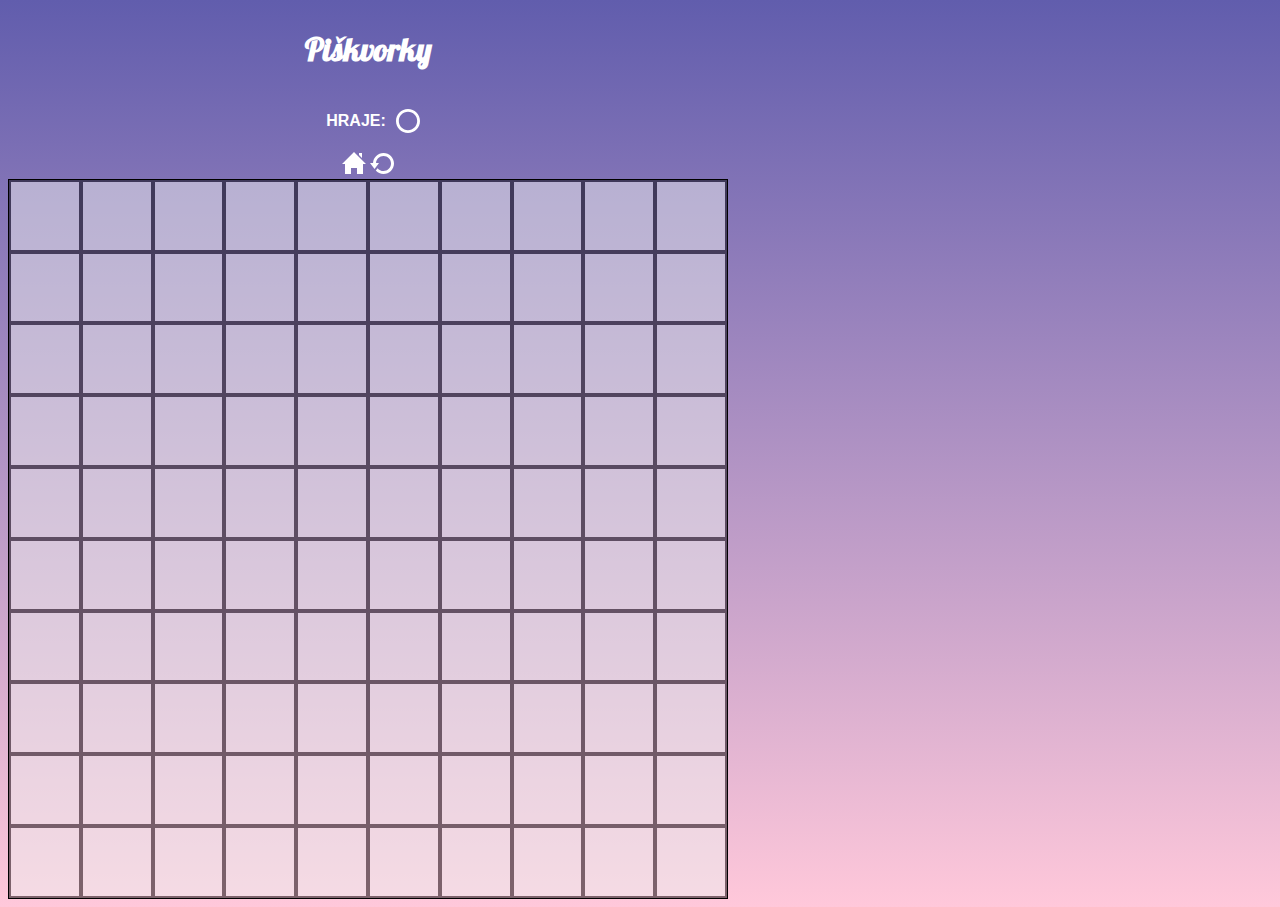
==== hra.html @ bcb6e51d "uloha2" ====
<!DOCTYPE html>
<html lang="en">
  <head>
    <meta charset="UTF-8" />
    <meta name="viewport" content="width=device-width, initial-scale=1.0" />
    <title>Piškvorky</title>
    <link rel="stylesheet" href="style.css" />
    <link rel="preconnect" href="https://fonts.googleapis.com" />
    <link rel="preconnect" href="https://fonts.gstatic.com" crossorigin />
    <link
      href="https://fonts.googleapis.com/css2?family=Lobster&display=swap"
      rel="stylesheet"
    />
  </head>
  <body class="body-game">
    <h1 class="header">Piškvorky</h1>
    <div class="menu">
      <p class="menu--plays"><strong>hraje:</strong></p>
      <img class="img--circle" src="circle.svg" alt="circle" />
    </div>
    <div class="icon-container">
      <a href="index.html"
        ><img class="img--home" src="home.svg" alt="home"
      /></a>
      <a href="hra.html"
        ><img class="img--restart" src="restart.svg" alt="restart"
      /></a>
    </div>
    <div class="game__box">
      <button class="game__box--square"></button>
      <button class="game__box--square"></button>
      <button class="game__box--square"></button>
      <button class="game__box--square"></button>
      <button class="game__box--square"></button>
      <button class="game__box--square"></button>
      <button class="game__box--square"></button>
      <button class="game__box--square"></button>
      <button class="game__box--square"></button>
      <button class="game__box--square"></button>
      <button class="game__box--square"></button>
      <button class="game__box--square"></button>
      <button class="game__box--square"></button>
      <button class="game__box--square"></button>
      <button class="game__box--square"></button>
      <button class="game__box--square"></button>
      <button class="game__box--square"></button>
      <button class="game__box--square"></button>
      <button class="game__box--square"></button>
      <button class="game__box--square"></button>
      <button class="game__box--square"></button>
      <button class="game__box--square"></button>
      <button class="game__box--square"></button>
      <button class="game__box--square"></button>
      <button class="game__box--square"></button>
      <button class="game__box--square"></button>
      <button class="game__box--square"></button>
      <button class="game__box--square"></button>
      <button class="game__box--square"></button>
      <button class="game__box--square"></button>
      <button class="game__box--square"></button>
      <button class="game__box--square"></button>
      <button class="game__box--square"></button>
      <button class="game__box--square"></button>
      <button class="game__box--square"></button>
      <button class="game__box--square"></button>
      <button class="game__box--square"></button>
      <button class="game__box--square"></button>
      <button class="game__box--square"></button>
      <button class="game__box--square"></button>
      <button class="game__box--square"></button>
      <button class="game__box--square"></button>
      <button class="game__box--square"></button>
      <button class="game__box--square"></button>
      <button class="game__box--square"></button>
      <button class="game__box--square"></button>
      <button class="game__box--square"></button>
      <button class="game__box--square"></button>
      <button class="game__box--square"></button>
      <button class="game__box--square"></button>
      <button class="game__box--square"></button>
      <button class="game__box--square"></button>
      <button class="game__box--square"></button>
      <button class="game__box--square"></button>
      <button class="game__box--square"></button>
      <button class="game__box--square"></button>
      <button class="game__box--square"></button>
      <button class="game__box--square"></button>
      <button class="game__box--square"></button>
      <button class="game__box--square"></button>
      <button class="game__box--square"></button>
      <button class="game__box--square"></button>
      <button class="game__box--square"></button>
      <button class="game__box--square"></button>
      <button class="game__box--square"></button>
      <button class="game__box--square"></button>
      <button class="game__box--square"></button>
      <button class="game__box--square"></button>
      <button class="game__box--square"></button>
      <button class="game__box--square"></button>
      <button class="game__box--square"></button>
      <button class="game__box--square"></button>
      <button class="game__box--square"></button>
      <button class="game__box--square"></button>
      <button class="game__box--square"></button>
      <button class="game__box--square"></button>
      <button class="game__box--square"></button>
      <button class="game__box--square"></button>
      <button class="game__box--square"></button>
      <button class="game__box--square"></button>
      <button class="game__box--square"></button>
      <button class="game__box--square"></button>
      <button class="game__box--square"></button>
      <button class="game__box--square"></button>
      <button class="game__box--square"></button>
      <button class="game__box--square"></button>
      <button class="game__box--square"></button>
      <button class="game__box--square"></button>
      <button class="game__box--square"></button>
      <button class="game__box--square"></button>
      <button class="game__box--square"></button>
      <button class="game__box--square"></button>
      <button class="game__box--square"></button>
      <button class="game__box--square"></button>
      <button class="game__box--square"></button>
      <button class="game__box--square"></button>
      <button class="game__box--square"></button>
      <button class="game__box--square"></button>
      <button class="game__box--square"></button>
      <button class="game__box--square"></button>
    </div>
  </body>
</html>
---- style.css ----
.lobster-regular {
  font-family: "Lobster", sans-serif;
  font-weight: 400;
  font-style: normal;
}

* {
  box-sizing: border-box;
}

body {
  display: flex;
  flex-direction: column;
  justify-content: center;
  align-items: center;
  border: 50%;
  background-image: linear-gradient(to bottom, #615dad, #ffc8da);
}

.container {
  border: #283e50;
  background-color: #283e50;
  width: 400px;
  height: 230px;
}

.img {
  width: 400px;
  height: 300px;
  justify-content: center;
  border-radius: 10px 10px 0 0;
}

h1 {
  font-family: Lobster;
  justify-content: center;
  text-align: center;
  color: white;
}

p {
  font-family: Arial, Helvetica, sans-serif;
  font-size: medium;
  color: white;
  text-align: center;
  padding: 5px 10px 5px 10px;
}

.button--rules,
.button--start {
  justify-content: center;
}

.button--rules {
  border: #1fcca4;
  background-color: #1fcca4;
}

.button--start {
  border: #0197f6;
  background-color: #0197f6;
}

.button--rules,
.button--start {
  margin: 0;
  padding: 15px;
  width: 400px;
  height: 50px;
  justify-content: center;
}

.button--rules:hover {
  background-color: #1cbb96
}

.button--start:hover {
  background-color: #0090e9;
}

a {
  color: white;
  text-decoration: none;
}

.body-game {
  display: flex;
  flex-wrap: wrap;
  justify-content: center;
  align-items: center;
  max-width: 80vmin;
}

.menu,
.menu--righticon-container {
  display: flex;
  justify-content: center;
  align-items: center;
}

.menu--plays {
  text-transform: uppercase;
}

.img--circle {
  float: left;
}

.menu {
  justify-content: flex-start;
}

.icon-container {
  justify-content: flex-end;
}

.game__box {
  display: flex;
  flex-wrap: wrap;
  border: black 1px solid;
}

.game__box--square {
  flex-basis: 10%;
  border: 2px solid black;
  opacity: 0.5;
  cursor: pointer;
  aspect-ratio: 1/1;
}

.game__box--square:hover {
  opacity: 0.8;
}

.game__box--square:focus {
  opacity: 0.8;
}
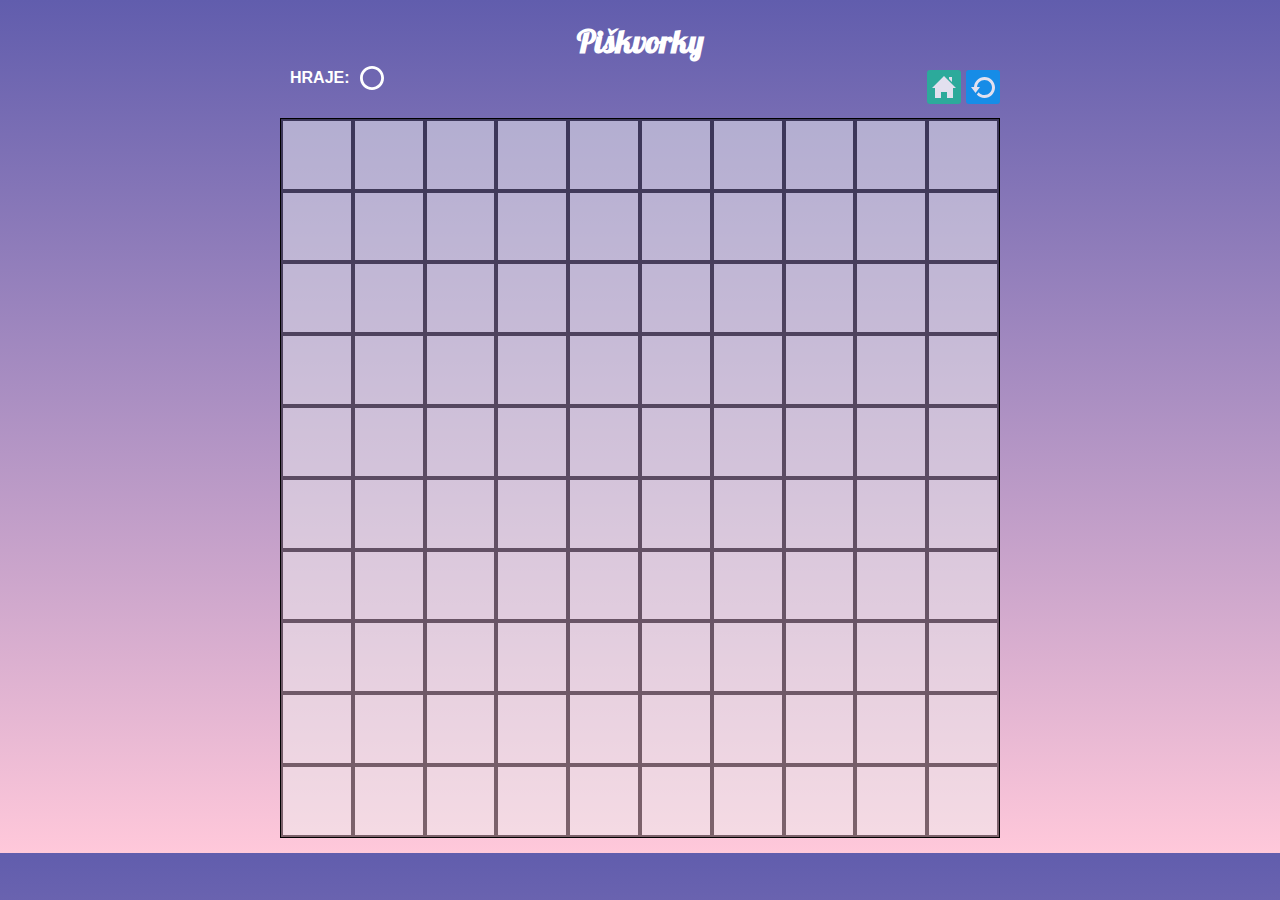
==== commit 40b7d276: "posledni upravy buttons" ====
--- a/hra.html
+++ b/hra.html
@@ -15,16 +15,18 @@
   <body class="body-game">
     <h1 class="header">Piškvorky</h1>
     <div class="menu">
-      <p class="menu--plays"><strong>hraje:</strong></p>
-      <img class="img--circle" src="circle.svg" alt="circle" />
-    </div>
-    <div class="icon-container">
-      <a href="index.html"
-        ><img class="img--home" src="home.svg" alt="home"
-      /></a>
-      <a href="hra.html"
-        ><img class="img--restart" src="restart.svg" alt="restart"
-      /></a>
+      <div class="menu--left">
+        <p class="menu--left__plays"><strong>hraje:</strong></p>
+        <img class="img--circle" src="circle.svg" alt="circle" />
+      </div>
+      <div class="icon-container">
+        <a href="index.html"
+          ><img class="img--home" src="home.svg" alt="home"
+        /></a>
+        <a href="hra.html"
+          ><img class="img--restart" src="restart.svg" alt="restart"
+        /></a>
+      </div>
     </div>
     <div class="game__box">
       <button class="game__box--square"></button>
--- a/style.css
+++ b/style.css
@@ -83,41 +83,51 @@
   text-decoration: none;
 }
 
+/* CSS HRA.HTML */
+
 .body-game {
-  display: flex;
-  flex-wrap: wrap;
-  justify-content: center;
-  align-items: center;
+  min-height: auto;
   max-width: 80vmin;
+  margin: auto;
+  padding-bottom: 15px;
+  box-sizing: border-box;
 }
 
-.menu,
-.menu--righticon-container {
+.menu {
   display: flex;
-  justify-content: center;
-  align-items: center;
+  flex-direction: row;
+  justify-content: space-evenly;
+  padding-bottom: 10px;
+  position: relative;
+  width: 100%;
+  margin-top: 15px;
 }
 
-.menu--plays {
+.menu--left {
+  display: flex;
+  align-items: center;
+  position: absolute;
+  left: 0;
+  bottom: 0;
+}
+
+.menu--left__plays {
   text-transform: uppercase;
 }
 
-.img--circle {
-  float: left;
-}
-
-.menu {
-  justify-content: flex-start;
-}
-
 .icon-container {
-  justify-content: flex-end;
+  display: flex;
+  align-items: center;
+  position: absolute;
+  right: 0;
+  bottom: 0;
 }
 
 .game__box {
   display: flex;
   flex-wrap: wrap;
   border: black 1px solid;
+  margin-top: 10px;
 }
 
 .game__box--square {
@@ -128,10 +138,27 @@
   aspect-ratio: 1/1;
 }
 
-.game__box--square:hover {
+.game__box--square:hover,
+.game__box--square:focus {
   opacity: 0.8;
 }
 
-.game__box--square:focus {
+.img--home {
+  background-color: #1CBB96;
+  border-radius: 3px 3px;
+  cursor: pointer;
   opacity: 0.8;
+  flex-basis: 100%;
+  padding: 5px;
+  margin-right: 5px 5px;
 }
+
+.img--restart {
+  background-color: #0196F5;
+  flex-basis: 100%;
+  border-radius: 3px 3px;
+  cursor: pointer;
+  opacity: 0.8;
+  padding: 5px;
+  margin-left: 5px;
+}
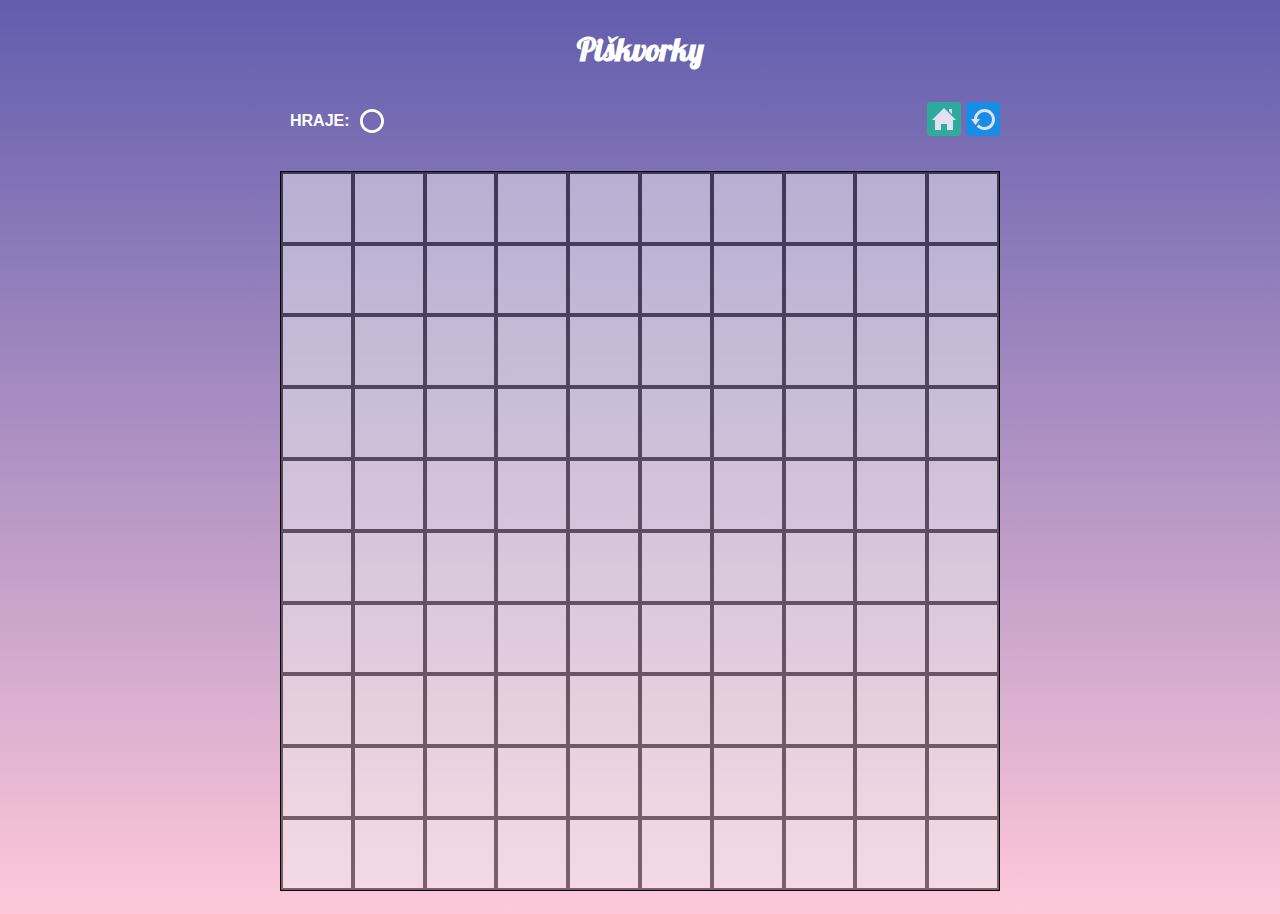
==== commit d62f3c62: "posledni revize-zarovnani" ====
--- a/hra.html
+++ b/hra.html
@@ -12,123 +12,125 @@
       rel="stylesheet"
     />
   </head>
-  <body class="body-game">
-    <h1 class="header">Piškvorky</h1>
-    <div class="menu">
-      <div class="menu--left">
-        <p class="menu--left__plays"><strong>hraje:</strong></p>
-        <img class="img--circle" src="circle.svg" alt="circle" />
+  <body>
+    <div class="body-game">
+      <h1 class="header">Piškvorky</h1>
+      <div class="menu">
+        <div class="menu--left">
+          <p class="menu--left__plays"><strong>hraje:</strong></p>
+          <img class="img--circle" src="circle.svg" alt="circle" />
+        </div>
+        <div class="icon-container">
+          <a href="index.html"
+            ><img class="img--home" src="home.svg" alt="home"
+          /></a>
+          <a href="hra.html"
+            ><img class="img--restart" src="restart.svg" alt="restart"
+          /></a>
+        </div>
       </div>
-      <div class="icon-container">
-        <a href="index.html"
-          ><img class="img--home" src="home.svg" alt="home"
-        /></a>
-        <a href="hra.html"
-          ><img class="img--restart" src="restart.svg" alt="restart"
-        /></a>
+      <div class="game__box">
+        <button class="game__box--square"></button>
+        <button class="game__box--square"></button>
+        <button class="game__box--square"></button>
+        <button class="game__box--square"></button>
+        <button class="game__box--square"></button>
+        <button class="game__box--square"></button>
+        <button class="game__box--square"></button>
+        <button class="game__box--square"></button>
+        <button class="game__box--square"></button>
+        <button class="game__box--square"></button>
+        <button class="game__box--square"></button>
+        <button class="game__box--square"></button>
+        <button class="game__box--square"></button>
+        <button class="game__box--square"></button>
+        <button class="game__box--square"></button>
+        <button class="game__box--square"></button>
+        <button class="game__box--square"></button>
+        <button class="game__box--square"></button>
+        <button class="game__box--square"></button>
+        <button class="game__box--square"></button>
+        <button class="game__box--square"></button>
+        <button class="game__box--square"></button>
+        <button class="game__box--square"></button>
+        <button class="game__box--square"></button>
+        <button class="game__box--square"></button>
+        <button class="game__box--square"></button>
+        <button class="game__box--square"></button>
+        <button class="game__box--square"></button>
+        <button class="game__box--square"></button>
+        <button class="game__box--square"></button>
+        <button class="game__box--square"></button>
+        <button class="game__box--square"></button>
+        <button class="game__box--square"></button>
+        <button class="game__box--square"></button>
+        <button class="game__box--square"></button>
+        <button class="game__box--square"></button>
+        <button class="game__box--square"></button>
+        <button class="game__box--square"></button>
+        <button class="game__box--square"></button>
+        <button class="game__box--square"></button>
+        <button class="game__box--square"></button>
+        <button class="game__box--square"></button>
+        <button class="game__box--square"></button>
+        <button class="game__box--square"></button>
+        <button class="game__box--square"></button>
+        <button class="game__box--square"></button>
+        <button class="game__box--square"></button>
+        <button class="game__box--square"></button>
+        <button class="game__box--square"></button>
+        <button class="game__box--square"></button>
+        <button class="game__box--square"></button>
+        <button class="game__box--square"></button>
+        <button class="game__box--square"></button>
+        <button class="game__box--square"></button>
+        <button class="game__box--square"></button>
+        <button class="game__box--square"></button>
+        <button class="game__box--square"></button>
+        <button class="game__box--square"></button>
+        <button class="game__box--square"></button>
+        <button class="game__box--square"></button>
+        <button class="game__box--square"></button>
+        <button class="game__box--square"></button>
+        <button class="game__box--square"></button>
+        <button class="game__box--square"></button>
+        <button class="game__box--square"></button>
+        <button class="game__box--square"></button>
+        <button class="game__box--square"></button>
+        <button class="game__box--square"></button>
+        <button class="game__box--square"></button>
+        <button class="game__box--square"></button>
+        <button class="game__box--square"></button>
+        <button class="game__box--square"></button>
+        <button class="game__box--square"></button>
+        <button class="game__box--square"></button>
+        <button class="game__box--square"></button>
+        <button class="game__box--square"></button>
+        <button class="game__box--square"></button>
+        <button class="game__box--square"></button>
+        <button class="game__box--square"></button>
+        <button class="game__box--square"></button>
+        <button class="game__box--square"></button>
+        <button class="game__box--square"></button>
+        <button class="game__box--square"></button>
+        <button class="game__box--square"></button>
+        <button class="game__box--square"></button>
+        <button class="game__box--square"></button>
+        <button class="game__box--square"></button>
+        <button class="game__box--square"></button>
+        <button class="game__box--square"></button>
+        <button class="game__box--square"></button>
+        <button class="game__box--square"></button>
+        <button class="game__box--square"></button>
+        <button class="game__box--square"></button>
+        <button class="game__box--square"></button>
+        <button class="game__box--square"></button>
+        <button class="game__box--square"></button>
+        <button class="game__box--square"></button>
+        <button class="game__box--square"></button>
+        <button class="game__box--square"></button>
+        <button class="game__box--square"></button>
       </div>
-    </div>
-    <div class="game__box">
-      <button class="game__box--square"></button>
-      <button class="game__box--square"></button>
-      <button class="game__box--square"></button>
-      <button class="game__box--square"></button>
-      <button class="game__box--square"></button>
-      <button class="game__box--square"></button>
-      <button class="game__box--square"></button>
-      <button class="game__box--square"></button>
-      <button class="game__box--square"></button>
-      <button class="game__box--square"></button>
-      <button class="game__box--square"></button>
-      <button class="game__box--square"></button>
-      <button class="game__box--square"></button>
-      <button class="game__box--square"></button>
-      <button class="game__box--square"></button>
-      <button class="game__box--square"></button>
-      <button class="game__box--square"></button>
-      <button class="game__box--square"></button>
-      <button class="game__box--square"></button>
-      <button class="game__box--square"></button>
-      <button class="game__box--square"></button>
-      <button class="game__box--square"></button>
-      <button class="game__box--square"></button>
-      <button class="game__box--square"></button>
-      <button class="game__box--square"></button>
-      <button class="game__box--square"></button>
-      <button class="game__box--square"></button>
-      <button class="game__box--square"></button>
-      <button class="game__box--square"></button>
-      <button class="game__box--square"></button>
-      <button class="game__box--square"></button>
-      <button class="game__box--square"></button>
-      <button class="game__box--square"></button>
-      <button class="game__box--square"></button>
-      <button class="game__box--square"></button>
-      <button class="game__box--square"></button>
-      <button class="game__box--square"></button>
-      <button class="game__box--square"></button>
-      <button class="game__box--square"></button>
-      <button class="game__box--square"></button>
-      <button class="game__box--square"></button>
-      <button class="game__box--square"></button>
-      <button class="game__box--square"></button>
-      <button class="game__box--square"></button>
-      <button class="game__box--square"></button>
-      <button class="game__box--square"></button>
-      <button class="game__box--square"></button>
-      <button class="game__box--square"></button>
-      <button class="game__box--square"></button>
-      <button class="game__box--square"></button>
-      <button class="game__box--square"></button>
-      <button class="game__box--square"></button>
-      <button class="game__box--square"></button>
-      <button class="game__box--square"></button>
-      <button class="game__box--square"></button>
-      <button class="game__box--square"></button>
-      <button class="game__box--square"></button>
-      <button class="game__box--square"></button>
-      <button class="game__box--square"></button>
-      <button class="game__box--square"></button>
-      <button class="game__box--square"></button>
-      <button class="game__box--square"></button>
-      <button class="game__box--square"></button>
-      <button class="game__box--square"></button>
-      <button class="game__box--square"></button>
-      <button class="game__box--square"></button>
-      <button class="game__box--square"></button>
-      <button class="game__box--square"></button>
-      <button class="game__box--square"></button>
-      <button class="game__box--square"></button>
-      <button class="game__box--square"></button>
-      <button class="game__box--square"></button>
-      <button class="game__box--square"></button>
-      <button class="game__box--square"></button>
-      <button class="game__box--square"></button>
-      <button class="game__box--square"></button>
-      <button class="game__box--square"></button>
-      <button class="game__box--square"></button>
-      <button class="game__box--square"></button>
-      <button class="game__box--square"></button>
-      <button class="game__box--square"></button>
-      <button class="game__box--square"></button>
-      <button class="game__box--square"></button>
-      <button class="game__box--square"></button>
-      <button class="game__box--square"></button>
-      <button class="game__box--square"></button>
-      <button class="game__box--square"></button>
-      <button class="game__box--square"></button>
-      <button class="game__box--square"></button>
-      <button class="game__box--square"></button>
-      <button class="game__box--square"></button>
-      <button class="game__box--square"></button>
-      <button class="game__box--square"></button>
-      <button class="game__box--square"></button>
-      <button class="game__box--square"></button>
-      <button class="game__box--square"></button>
-      <button class="game__box--square"></button>
-      <button class="game__box--square"></button>
-      <button class="game__box--square"></button>
-      <button class="game__box--square"></button>
     </div>
   </body>
 </html>
--- a/style.css
+++ b/style.css
@@ -86,7 +86,7 @@
 /* CSS HRA.HTML */
 
 .body-game {
-  min-height: auto;
+  /*min-height: auto;*/
   max-width: 80vmin;
   margin: auto;
   padding-bottom: 15px;
@@ -96,19 +96,14 @@
 .menu {
   display: flex;
   flex-direction: row;
-  justify-content: space-evenly;
+  justify-content: space-between;
+  align-items: center;
   padding-bottom: 10px;
-  position: relative;
-  width: 100%;
-  margin-top: 15px;
 }
 
 .menu--left {
   display: flex;
   align-items: center;
-  position: absolute;
-  left: 0;
-  bottom: 0;
 }
 
 .menu--left__plays {
@@ -118,9 +113,6 @@
 .icon-container {
   display: flex;
   align-items: center;
-  position: absolute;
-  right: 0;
-  bottom: 0;
 }
 
 .game__box {
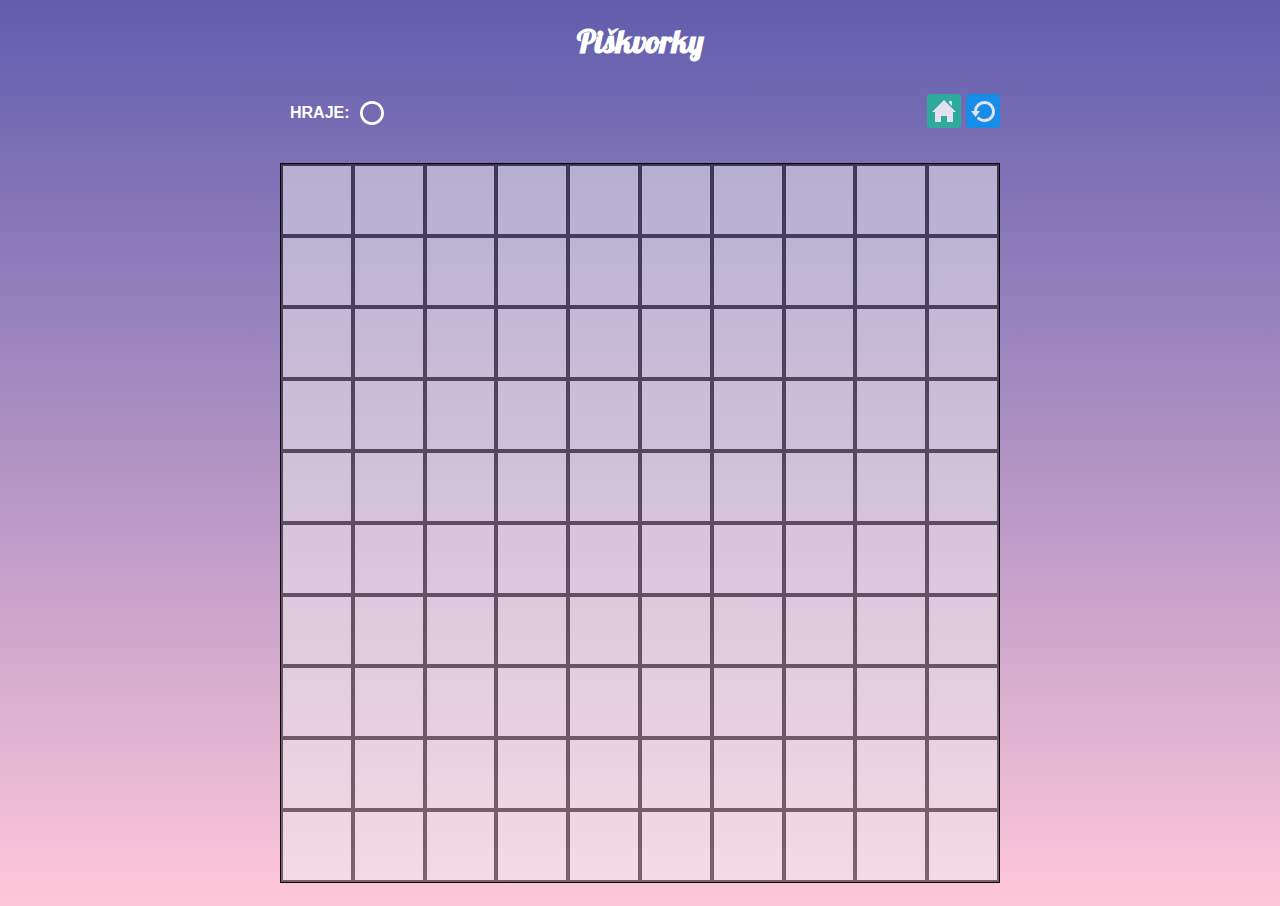
==== commit 70fe5c22: "treti ukol" ====
--- a/hra.html
+++ b/hra.html
@@ -11,6 +11,7 @@
       href="https://fonts.googleapis.com/css2?family=Lobster&display=swap"
       rel="stylesheet"
     />
+    <script type="module" src="hra.js"></script>
   </head>
   <body>
     <div class="body-game">
@@ -18,14 +19,19 @@
       <div class="menu">
         <div class="menu--left">
           <p class="menu--left__plays"><strong>hraje:</strong></p>
-          <img class="img--circle" src="circle.svg" alt="circle" />
+          <img
+            class="img--circle"
+            id="current-player"
+            src="pictures/circle.svg"
+            alt="circle"
+          />
         </div>
         <div class="icon-container">
           <a href="index.html"
-            ><img class="img--home" src="home.svg" alt="home"
+            ><img class="img--home" src="pictures/home.svg" alt="home"
           /></a>
           <a href="hra.html"
-            ><img class="img--restart" src="restart.svg" alt="restart"
+            ><img class="img--restart" src="pictures/restart.svg" alt="restart"
           /></a>
         </div>
       </div>
--- a/style.css
+++ b/style.css
@@ -9,12 +9,18 @@
 }
 
 body {
+  background-image: linear-gradient(to bottom, #615dad, #ffc8da);
+  background-size: cover;
+  background-repeat: no-repeat;
+  height: 100%;
+}
+
+.body {
   display: flex;
   flex-direction: column;
   justify-content: center;
   align-items: center;
-  border: 50%;
-  background-image: linear-gradient(to bottom, #615dad, #ffc8da);
+
 }
 
 .container {
@@ -85,12 +91,15 @@
 
 /* CSS HRA.HTML */
 
+
 .body-game {
-  /*min-height: auto;*/
+  height: 100%;
   max-width: 80vmin;
   margin: auto;
   padding-bottom: 15px;
   box-sizing: border-box;
+  background-size: cover;
+  background-repeat: no-repeat;
 }
 
 .menu {
@@ -154,3 +163,17 @@
   padding: 5px;
   margin-left: 5px;
 }
+
+.board__field--circle {
+  background-image: url(pictures/circle_black.svg);
+  background-position: center;
+  background-repeat: no-repeat;
+  background-size: 75%;
+}
+
+.board__field--cross {
+  background-image: url(pictures/cross_black.svg);
+  background-position: center;
+  background-repeat: no-repeat;
+  background-size: 75%;
+}
